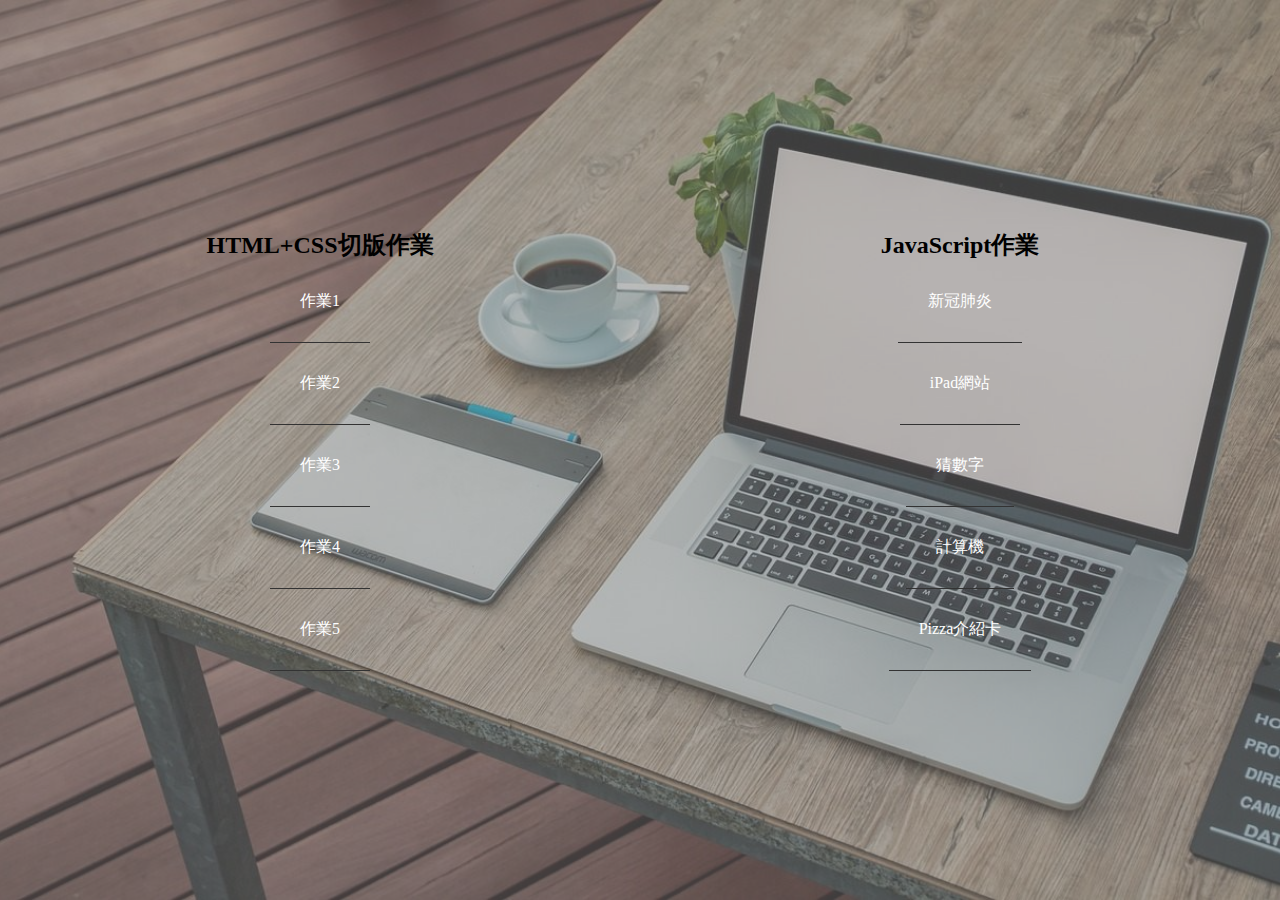
==== index.html @ a87218e6 "增加標題圖示" ====
<!DOCTYPE html>
<html lang="en">

<head>
    <meta charset="UTF-8">
    <meta name="viewport" content="width=device-width, initial-scale=1.0">
    <link rel="icon" href="laptop-code-solid.svg" type="image/x-icon"/>
    <title>BS2020TPE-吳昀洋</title>

    <style>
        * {
            margin: 0;
            padding: 0;
            list-style: none;
        }

        body {
            background-image: url("bg.jpg");
            background-position: center center;
            background-repeat: no-repeat;
            background-size: cover;
            background-attachment: fixed;
            display: flex;
        }
        ol{
            background-color: rgba(122, 121, 121, 0.5);
            display: flex;
            flex-direction: column;
            width: 100vh;
            height: 100vh;
            justify-content: center;
            align-items: center;
        }
        a{
            display: block;
            text-decoration: none;
            padding: 30px;
            color: white; 
            transition: .1s;
        }
        li{
            border-bottom: 1px solid #333;
        }

        a:hover{
            background-color: black;
        }
    </style>
</head>

<body>
    <ol>
        <h2>HTML+CSS切版作業</h2>
        <li><a href="#">作業1</a></li>
        <li><a href="HomeWork2/code/index.html" target="_blank">作業2</a></li>
        <li><a href="HomeWork3/code/index.html" target="_blank">作業3</a></li>
        <li><a href="HomeWork4/index.html" target="_blank">作業4</a></li>
        <li><a href="HomeWork5/index.html" target="_blank">作業5</a></li>
    </ol>
    <ol>
        <h2>JavaScript作業</h2>
        <li><a href="JavaScript/HW2/index.html" target="_blank">新冠肺炎</a></li>
        <li><a href="JavaScript/HW3/iPad(fake).html" target="_blank">iPad網站</a></li>
        <li><a href="JavaScript/HW4/1a2b.html" target="_blank">猜數字</a></li>
        <li><a href="JavaScript/HW5/index.html" target="_blank">計算機</a></li>
        <li><a href="JavaScript/HW6/index.html" target="_blank">Pizza介紹卡</a></li>
    </ol>
</body>

</html>
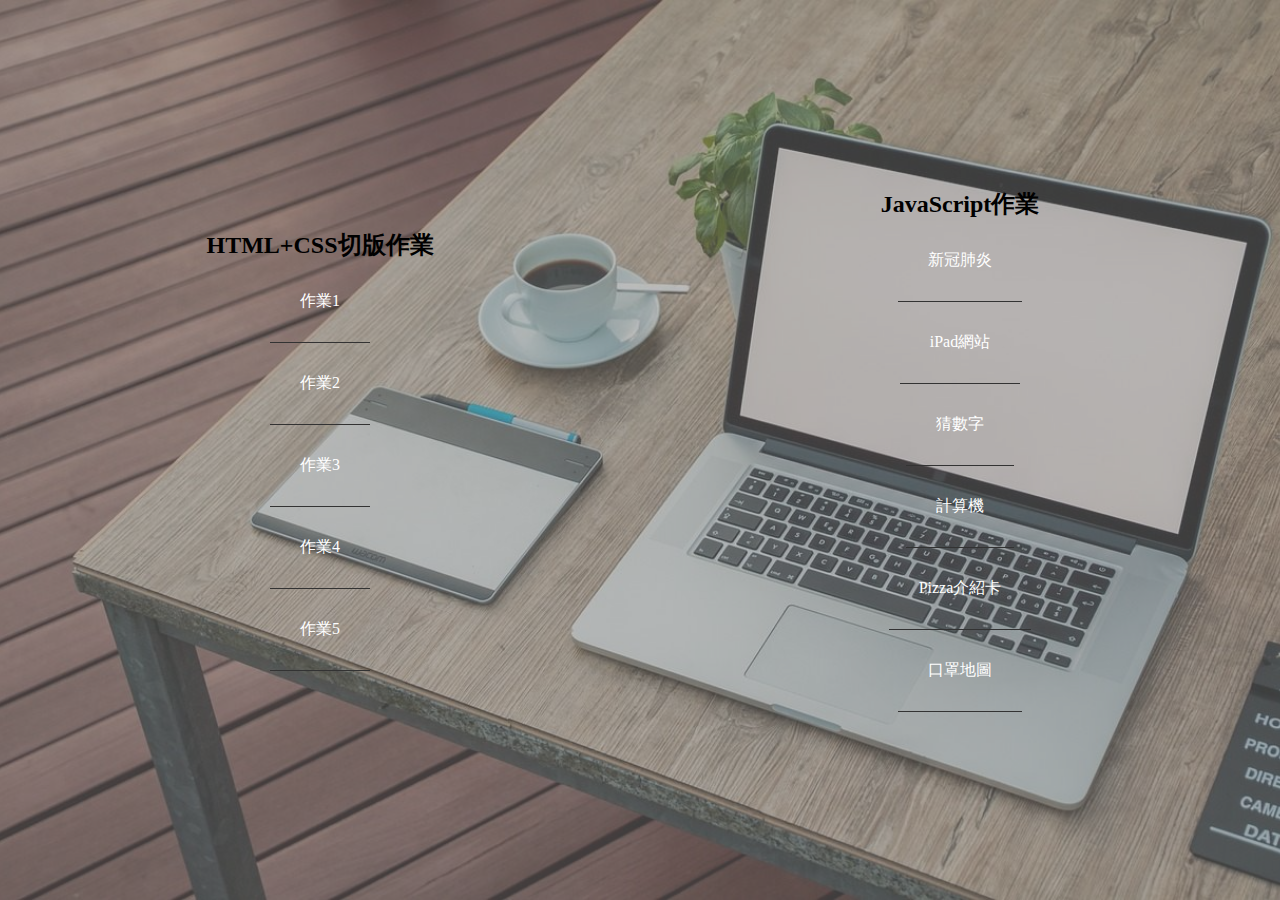
==== commit 46f8ecf5: "新增黑客松索引" ====
--- a/index.html
+++ b/index.html
@@ -7,45 +7,7 @@
     <link rel="icon" href="laptop-code-solid.svg" type="image/x-icon"/>
     <title>BS2020TPE-吳昀洋</title>
 
-    <style>
-        * {
-            margin: 0;
-            padding: 0;
-            list-style: none;
-        }
-
-        body {
-            background-image: url("bg.jpg");
-            background-position: center center;
-            background-repeat: no-repeat;
-            background-size: cover;
-            background-attachment: fixed;
-            display: flex;
-        }
-        ol{
-            background-color: rgba(122, 121, 121, 0.5);
-            display: flex;
-            flex-direction: column;
-            width: 100vh;
-            height: 100vh;
-            justify-content: center;
-            align-items: center;
-        }
-        a{
-            display: block;
-            text-decoration: none;
-            padding: 30px;
-            color: white; 
-            transition: .1s;
-        }
-        li{
-            border-bottom: 1px solid #333;
-        }
-
-        a:hover{
-            background-color: black;
-        }
-    </style>
+    <link rel="stylesheet" href="style.css">
 </head>
 
 <body>
@@ -64,6 +26,7 @@
         <li><a href="JavaScript/HW4/1a2b.html" target="_blank">猜數字</a></li>
         <li><a href="JavaScript/HW5/index.html" target="_blank">計算機</a></li>
         <li><a href="JavaScript/HW6/index.html" target="_blank">Pizza介紹卡</a></li>
+        <li><a href="JavaScript/hackthon/index.html" target="_blank">口罩地圖</a></li>
     </ol>
 </body>
 
--- a/style.css
+++ b/style.css
@@ -0,0 +1,37 @@
+* {
+    margin: 0;
+    padding: 0;
+    list-style: none;
+}
+
+body {
+    background-image: url("bg.jpg");
+    background-position: center center;
+    background-repeat: no-repeat;
+    background-size: cover;
+    background-attachment: fixed;
+    display: flex;
+}
+ol{
+    background-color: rgba(122, 121, 121, 0.5);
+    display: flex;
+    flex-direction: column;
+    width: 100vh;
+    height: 100vh;
+    justify-content: center;
+    align-items: center;
+}
+a{
+    display: block;
+    text-decoration: none;
+    padding: 30px;
+    color: white; 
+    transition: .1s;
+}
+li{
+    border-bottom: 1px solid #333;
+}
+
+a:hover{
+    background-color: black;
+}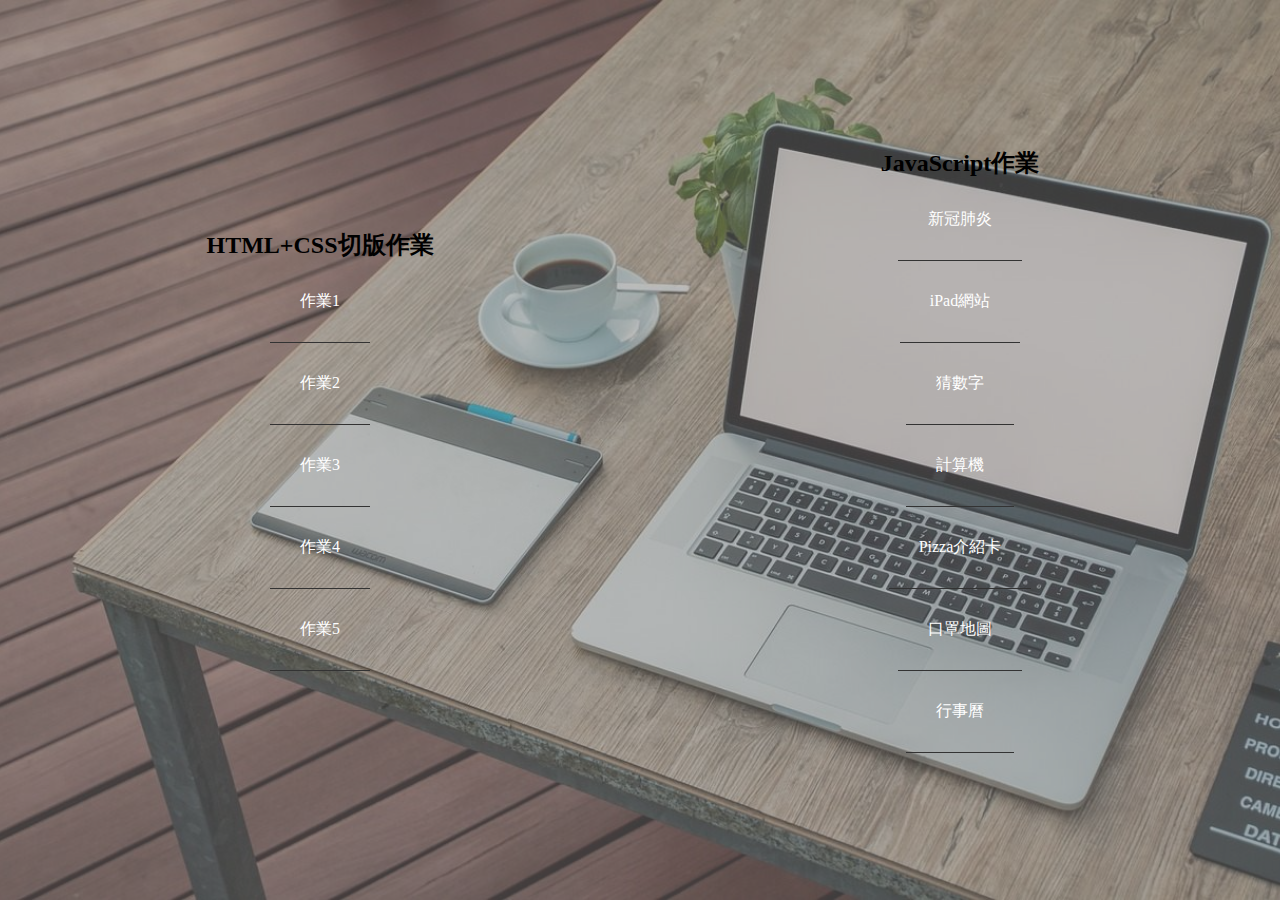
==== commit 617cee7e: "新增行事曆索引" ====
--- a/index.html
+++ b/index.html
@@ -26,7 +26,8 @@
         <li><a href="JavaScript/HW4/1a2b.html" target="_blank">猜數字</a></li>
         <li><a href="JavaScript/HW5/index.html" target="_blank">計算機</a></li>
         <li><a href="JavaScript/HW6/index.html" target="_blank">Pizza介紹卡</a></li>
-        <li><a href="JavaScript/hackthon/index.html" target="_blank">口罩地圖</a></li>
+        <li><a href="JavaScript/hackthon/MaskMap/index.html" target="_blank">口罩地圖</a></li>
+        <li><a href="JavaScript/hackthon/Calendar/index.html" target="_blank">行事曆</a></li>
     </ol>
 </body>
 
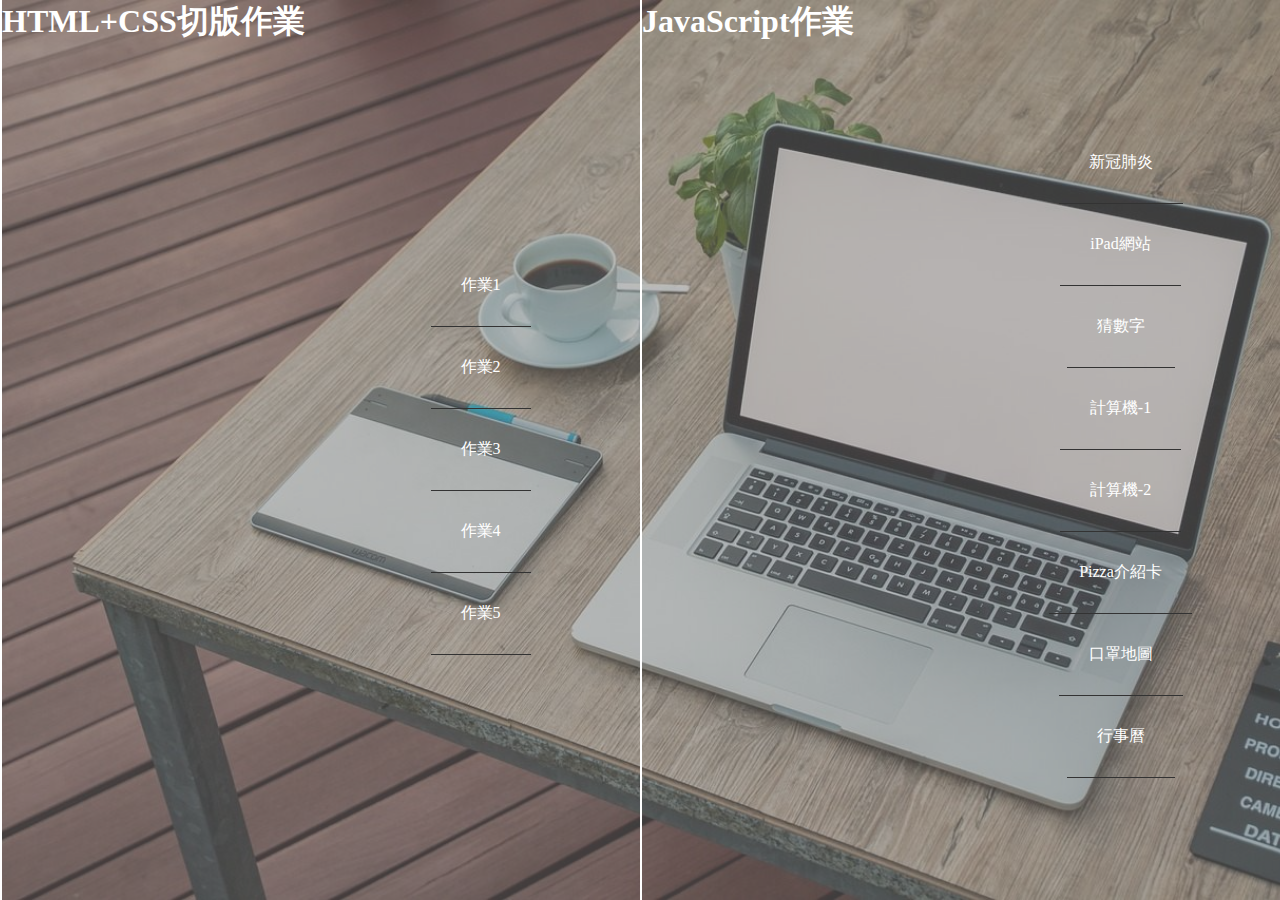
==== commit 2e2015a1: "增加計算機#2索引" ====
--- a/index.html
+++ b/index.html
@@ -11,20 +11,21 @@
 </head>
 
 <body>
+    <h2>HTML+CSS切版作業</h2>
     <ol>
-        <h2>HTML+CSS切版作業</h2>
         <li><a href="#">作業1</a></li>
         <li><a href="HomeWork2/code/index.html" target="_blank">作業2</a></li>
         <li><a href="HomeWork3/code/index.html" target="_blank">作業3</a></li>
         <li><a href="HomeWork4/index.html" target="_blank">作業4</a></li>
         <li><a href="HomeWork5/index.html" target="_blank">作業5</a></li>
     </ol>
+    <h2>JavaScript作業</h2>
     <ol>
-        <h2>JavaScript作業</h2>
         <li><a href="JavaScript/HW2/index.html" target="_blank">新冠肺炎</a></li>
         <li><a href="JavaScript/HW3/iPad(fake).html" target="_blank">iPad網站</a></li>
         <li><a href="JavaScript/HW4/1a2b.html" target="_blank">猜數字</a></li>
-        <li><a href="JavaScript/HW5/index.html" target="_blank">計算機</a></li>
+        <li><a href="JavaScript/HW5/index.html" target="_blank">計算機-1</a></li>
+        <li><a href="JavaScript/calculator/index.html" target="_blank">計算機-2</a></li>
         <li><a href="JavaScript/HW6/index.html" target="_blank">Pizza介紹卡</a></li>
         <li><a href="JavaScript/hackthon/MaskMap/index.html" target="_blank">口罩地圖</a></li>
         <li><a href="JavaScript/hackthon/Calendar/index.html" target="_blank">行事曆</a></li>
--- a/style.css
+++ b/style.css
@@ -12,9 +12,18 @@
     background-attachment: fixed;
     display: flex;
 }
+h2{
+    border-left: 2px white solid;
+    background-color: rgba(122, 121, 121, 0.5);
+    width: 100vh;
+    height: 100vh;
+    color: rgba(255, 255, 255, 1);
+    font-size: 32px;
+}
 ol{
     background-color: rgba(122, 121, 121, 0.5);
     display: flex;
+    flex-wrap: wrap;
     flex-direction: column;
     width: 100vh;
     height: 100vh;
@@ -22,7 +31,7 @@
     align-items: center;
 }
 a{
-    display: block;
+    display: inline-block;
     text-decoration: none;
     padding: 30px;
     color: white; 
@@ -30,6 +39,7 @@
 }
 li{
     border-bottom: 1px solid #333;
+    display: inline-block;
 }
 
 a:hover{
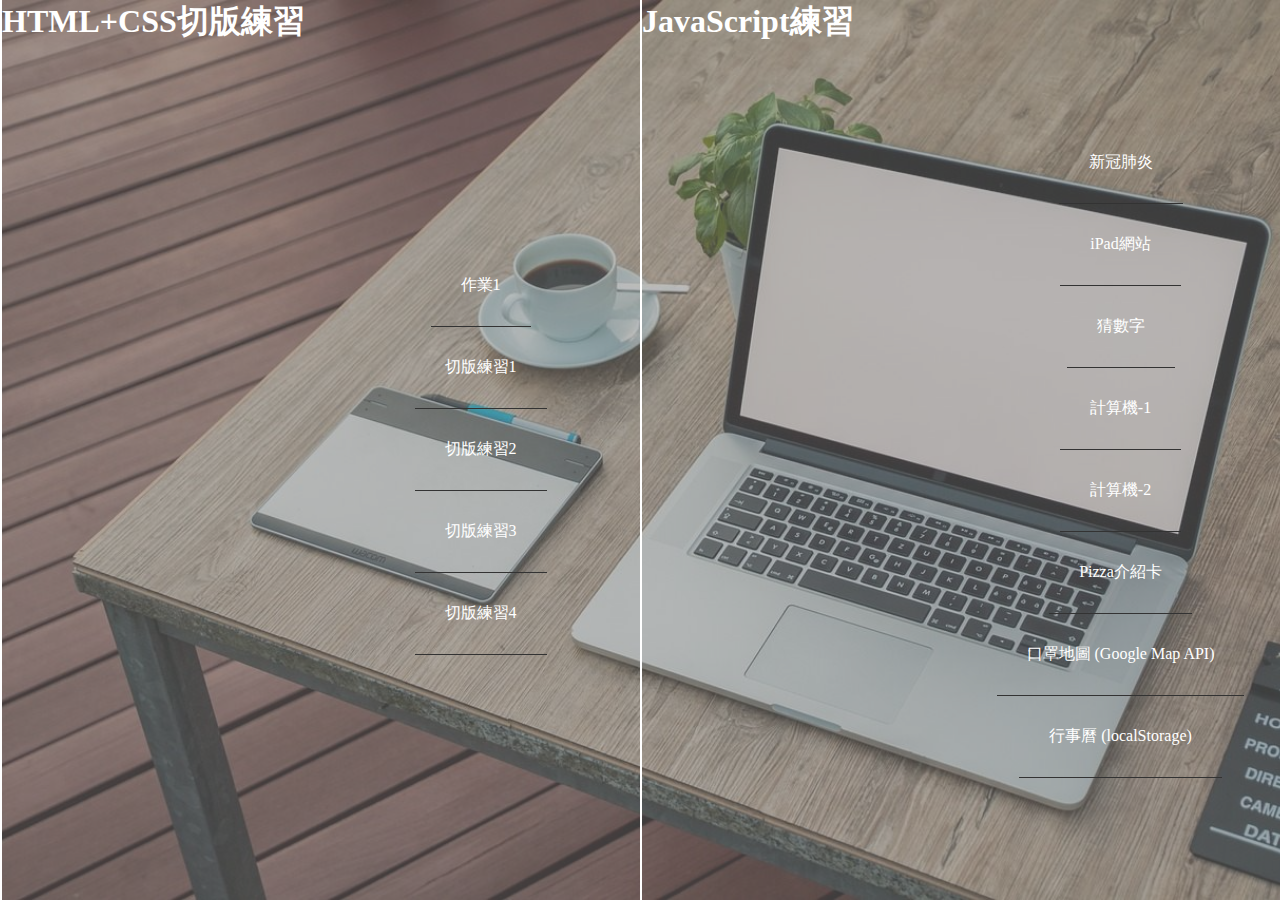
==== commit 896eb3ca: "Update index.html" ====
--- a/index.html
+++ b/index.html
@@ -11,25 +11,25 @@
 </head>
 
 <body>
-    <h2>HTML+CSS切版作業</h2>
+    <h2>HTML+CSS切版練習</h2>
     <ol>
         <li><a href="#">作業1</a></li>
-        <li><a href="HomeWork2/code/index.html" target="_blank">作業2</a></li>
-        <li><a href="HomeWork3/code/index.html" target="_blank">作業3</a></li>
-        <li><a href="HomeWork4/index.html" target="_blank">作業4</a></li>
-        <li><a href="HomeWork5/index.html" target="_blank">作業5</a></li>
+        <li><a href="HomeWork2/code/index.html" target="_blank">切版練習1</a></li>
+        <li><a href="HomeWork3/code/index.html" target="_blank">切版練習2</a></li>
+        <li><a href="HomeWork4/index.html" target="_blank">切版練習3</a></li>
+        <li><a href="HomeWork5/index.html" target="_blank">切版練習4</a></li>
     </ol>
-    <h2>JavaScript作業</h2>
+    <h2>JavaScript練習</h2>
     <ol>
         <li><a href="JavaScript/HW2/index.html" target="_blank">新冠肺炎</a></li>
         <li><a href="JavaScript/HW3/iPad(fake).html" target="_blank">iPad網站</a></li>
         <li><a href="JavaScript/HW4/1a2b.html" target="_blank">猜數字</a></li>
         <li><a href="JavaScript/HW5/index.html" target="_blank">計算機-1</a></li>
-        <li><a href="JavaScript/calculator/index.html" target="_blank">計算機-2</a></li>
+        <li><a href="JavaScript/HW5-2/index.html" target="_blank">計算機-2</a></li>
         <li><a href="JavaScript/HW6/index.html" target="_blank">Pizza介紹卡</a></li>
-        <li><a href="JavaScript/hackthon/MaskMap/index.html" target="_blank">口罩地圖</a></li>
-        <li><a href="JavaScript/hackthon/Calendar/index.html" target="_blank">行事曆</a></li>
+        <li><a href="JavaScript/hackthon/MaskMap/index.html" target="_blank">口罩地圖 (Google Map API)</a></li>
+        <li><a href="JavaScript/hackthon/Calendar/index.html" target="_blank">行事曆 (localStorage)</a></li>
     </ol>
 </body>
 
-</html>+</html>
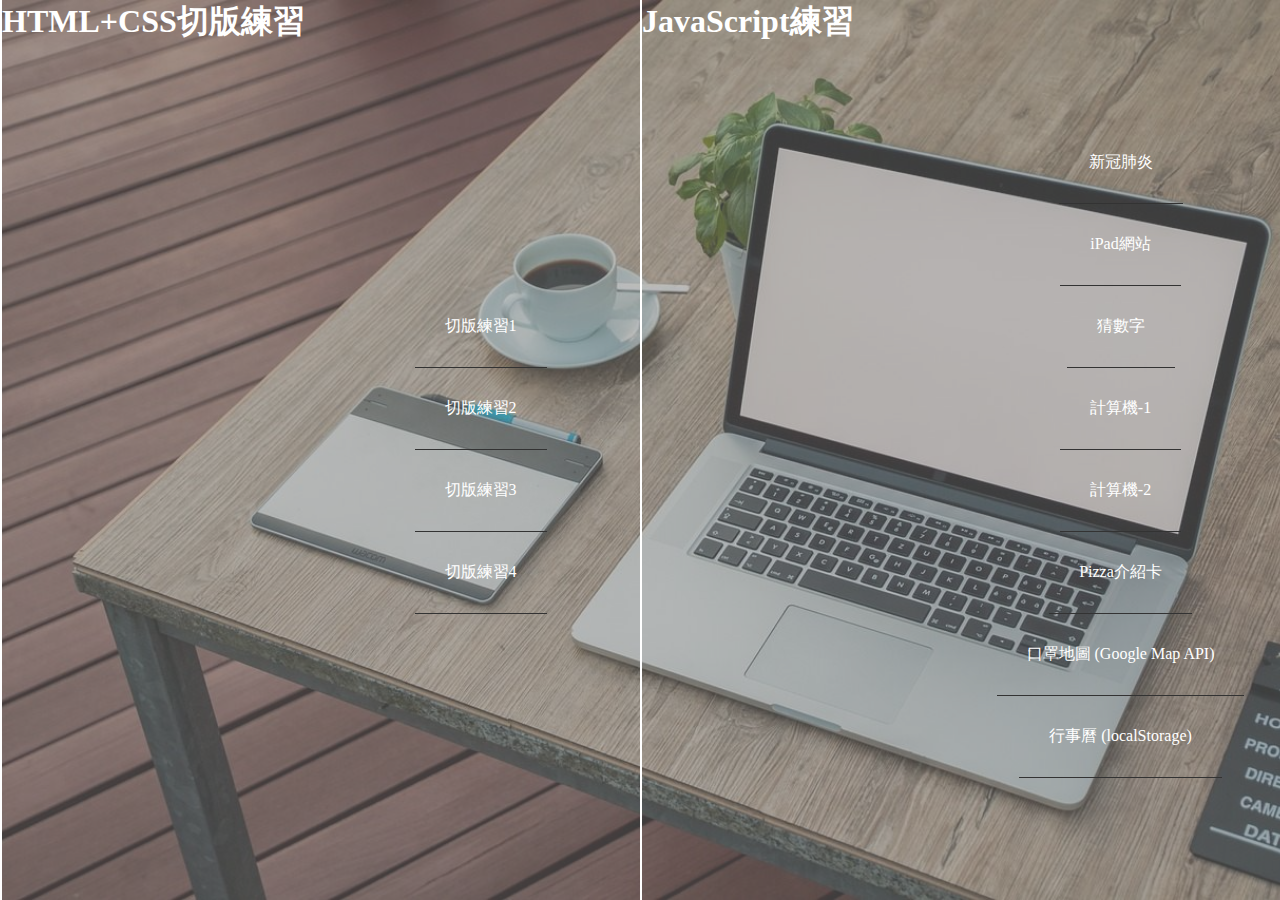
==== commit 58dbfa84: "Update index.html" ====
--- a/index.html
+++ b/index.html
@@ -13,7 +13,6 @@
 <body>
     <h2>HTML+CSS切版練習</h2>
     <ol>
-        <li><a href="#">作業1</a></li>
         <li><a href="HomeWork2/code/index.html" target="_blank">切版練習1</a></li>
         <li><a href="HomeWork3/code/index.html" target="_blank">切版練習2</a></li>
         <li><a href="HomeWork4/index.html" target="_blank">切版練習3</a></li>
